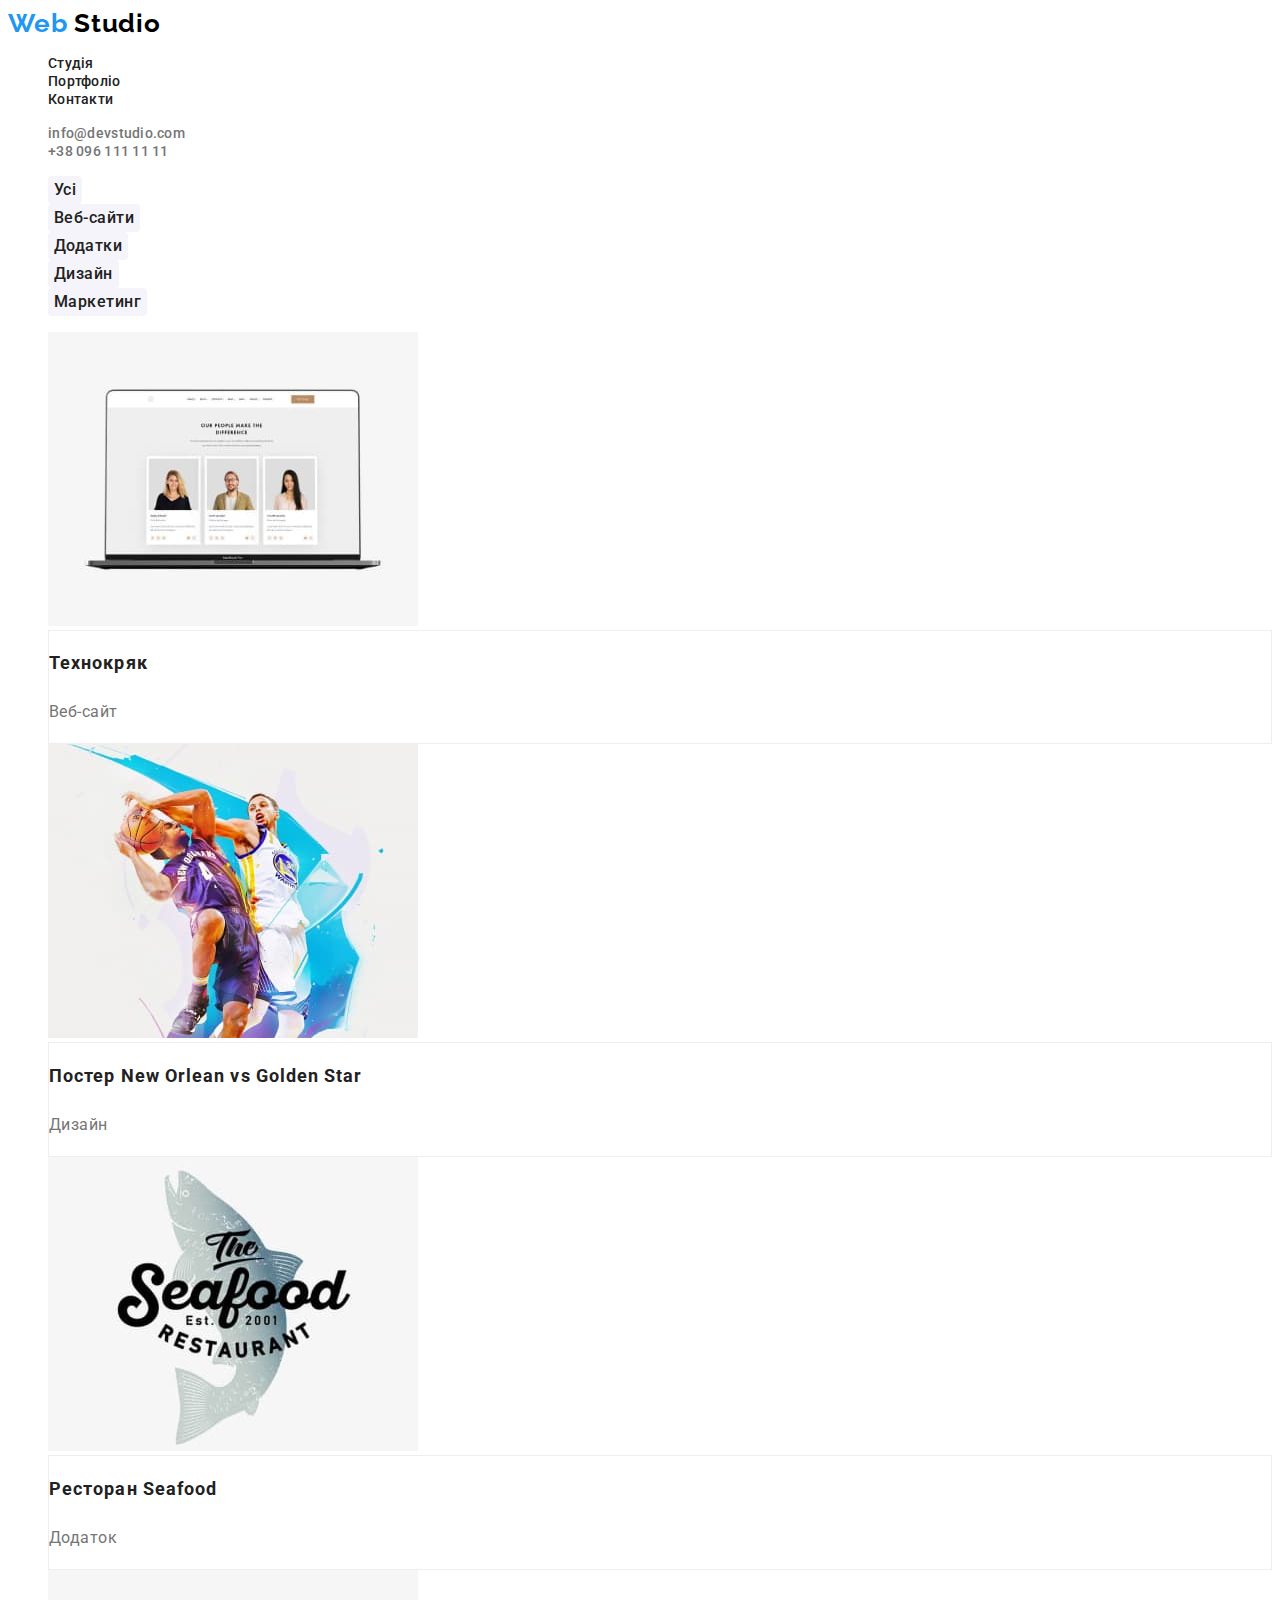
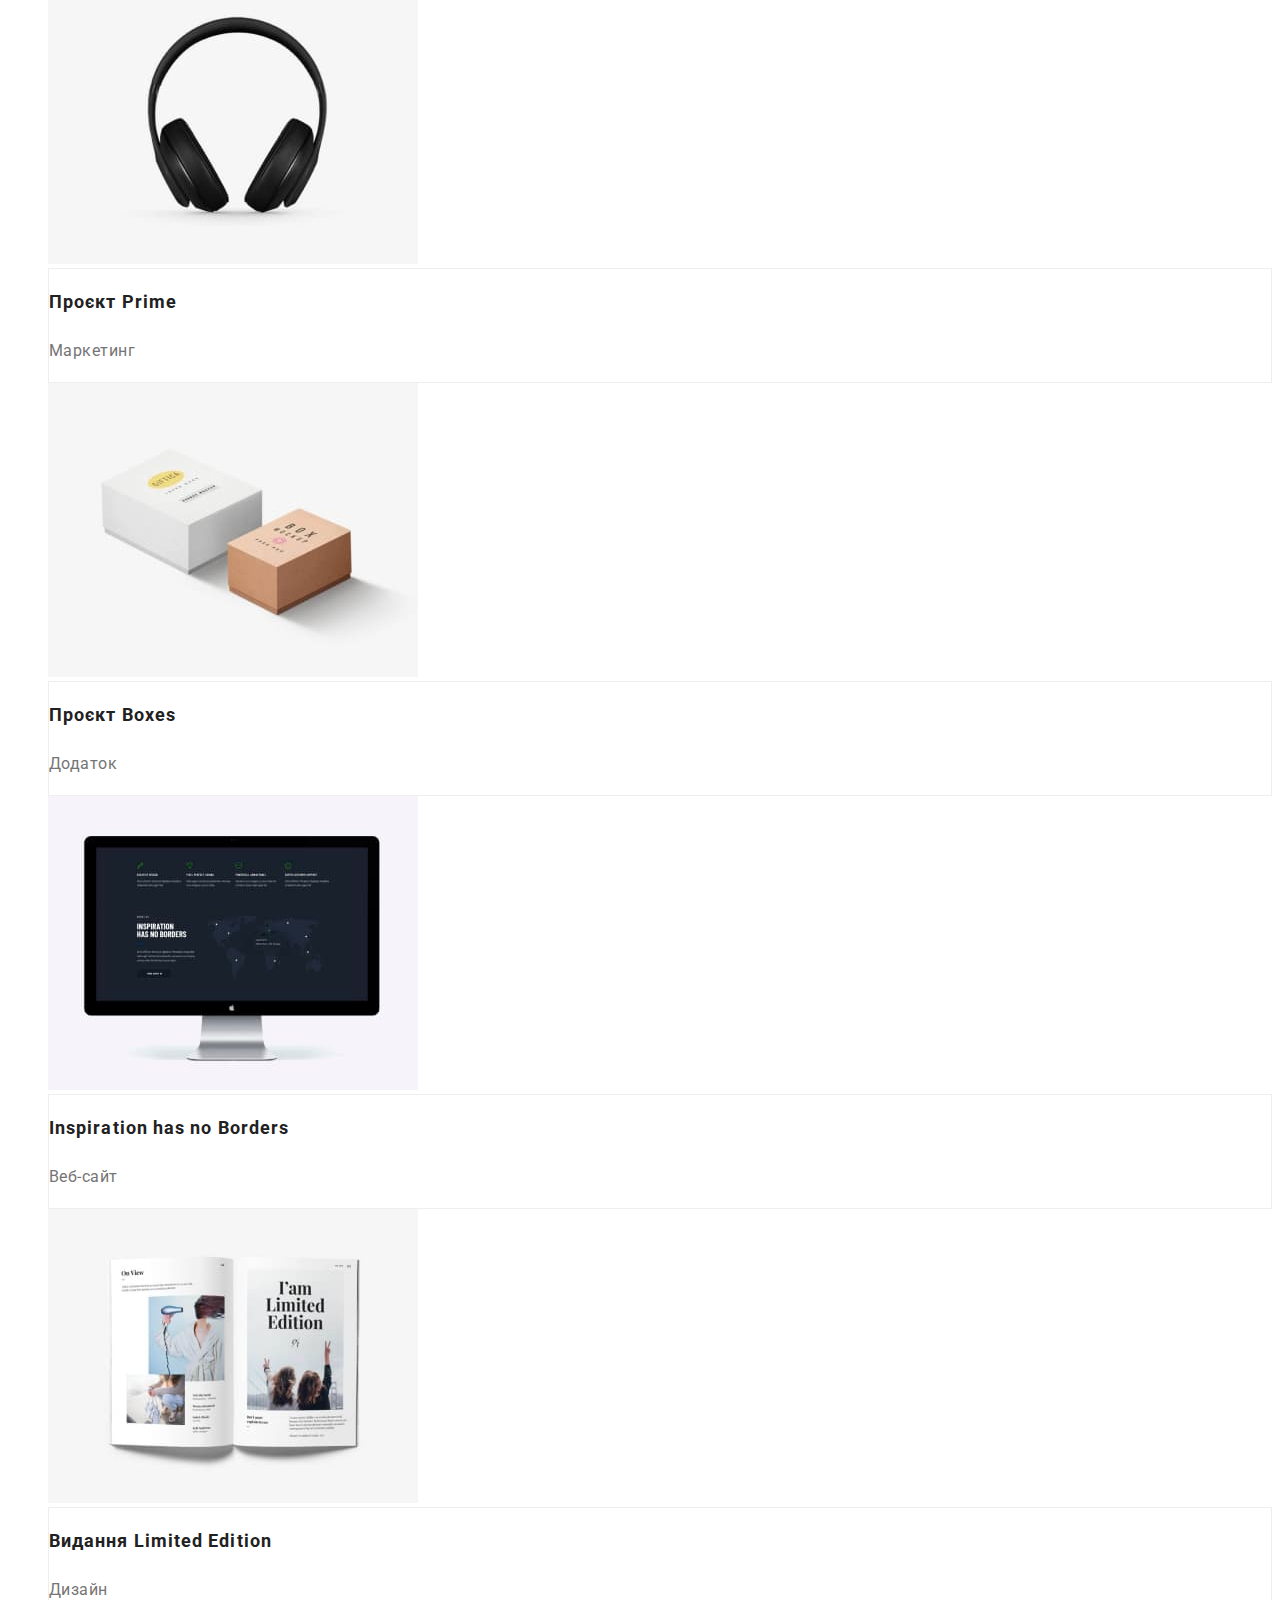
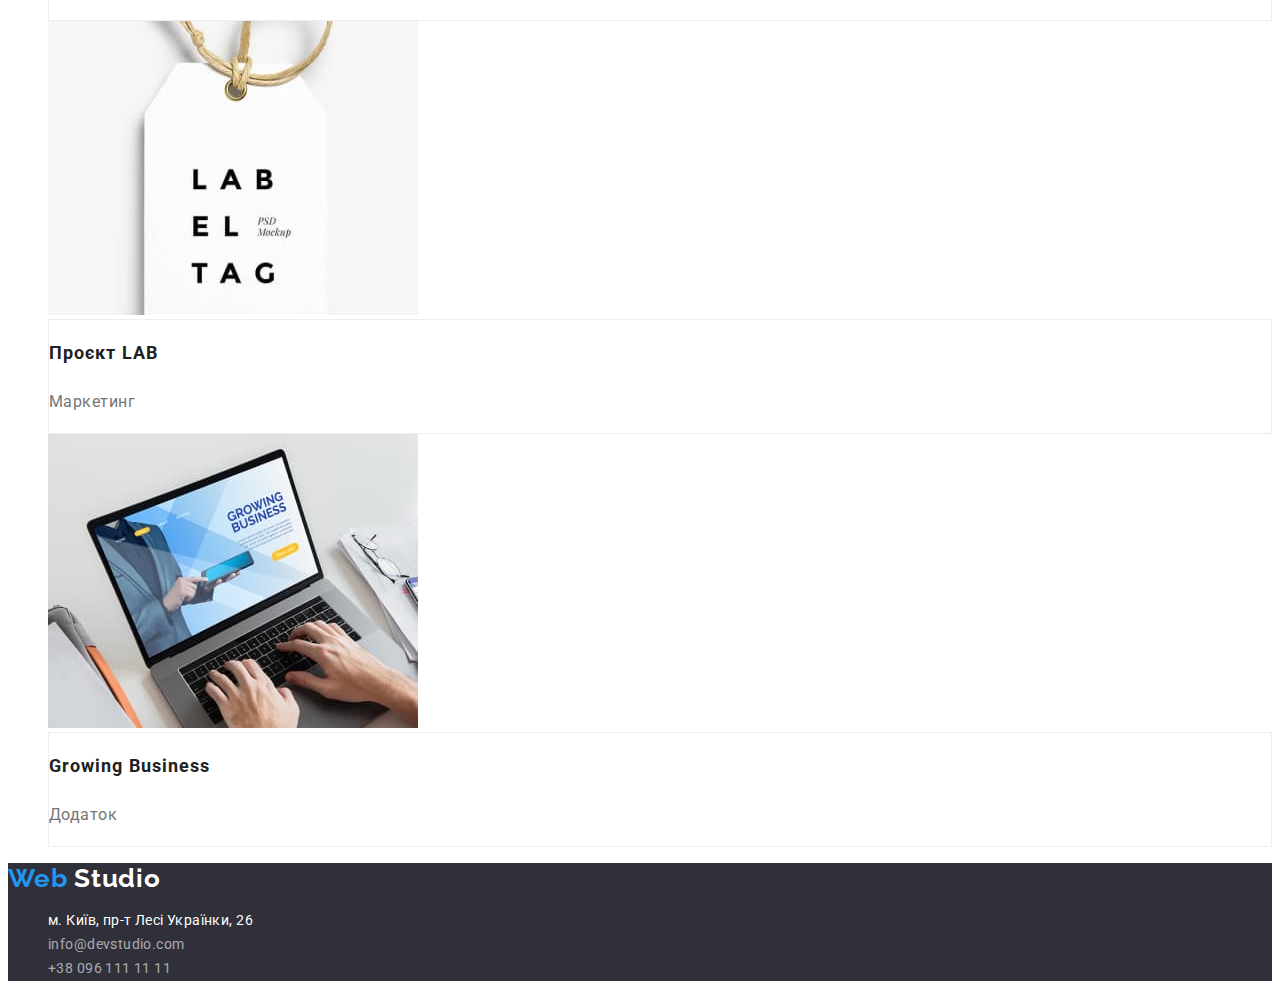
==== portfolio.html @ 1651f89e "Changing index.html, creating portfolio.html and style.css" ====
<!DOCTYPE html>
<html lang="uk">
<head>
    <meta charset="UTF-8">
    <meta name="viewport" content="width=device-width, initial-scale=1.0">
    <title>Портфоліо</title>
    <link rel="preconnect" href="https://fonts.googleapis.com">
    <link rel="preconnect" href="https://fonts.gstatic.com" crossorigin>
    <link href="https://fonts.googleapis.com/css2?family=Raleway:wght@700&family=Roboto:wght@400;500;700;900&display=swap"
        rel="stylesheet">
    <link rel="stylesheet" href="css/styles.css">
</head>
<body>
    <!-- Header -->
    <header class="header">
        <div>
            <nav class="navigatoin">
                <a href="index.html" rel="_self" class="link logo">Web
                    <span class="logo-black">Studio</span></a>
                <ul class="list">
                    <li class="nav-list-item"> <a href="index.html" class="nav-list-link link">Студія</a> </li>
                    <li class="nav-list-item"> <a href="portfolio.html" rel="_self" class="nav-list-link link">Портфоліо</a>
                    </li>
                    <li class="nav-list-item"> <a href="" class="nav-list-link link">Контакти</a> </li>
                </ul>
            </nav>
            <ul class="contact-list list">
                <li class="contact-list-item">
                    <a href=" mailto:info@devstudio.com" class="contact link">info@devstudio.com</a>
                </li>
                <li class="contact-list-item">
                    <a href="tel:+380961111111" class="contact link">+38 096 111 11 11</a>
                </li>
            </ul>
        </div>
    </header>
    <main> 
        <section class="portfolio">
            <div class="container">
                <h1 class="main-tilte-portfolio">Наші роботи</h1>

            <!--Filter-->
              <ul class="filter-list list">
                <li class="filter-list-item">
                    <button type="button" class="filter-button">Усі</button>
                </li>
                <li class="filter-list-item">
                    <button type="button" class="filter-button">Веб-сайти</button>
                </li>
                <li class="filter-list-item">
                    <button type="button" class="filter-button">Додатки</button>
                </li>
                <li class="filter-list-item">
                    <button type="button" class="filter-button">Дизайн</button>
                </li>
                <li class="filter-list-item">
                    <button type="button" class="filter-button">Маркетинг</button>
                </li>
              </ul>
            
            <!--Our work-->  
              <ul class="work-list list">
                <li class="work-list-item">
                    <img class="work-img" src="images/tehnokriak.jpg" alt="vebsite" width="370" height="294">
                    <div class="work-name">
                        <h2 class="work-title">Технокряк</h2>
                        <p class="type-work">Веб-сайт</p>
                    </div>
                </li>
                <li class="work-list-item">
                    <img class="work-img" src="images/posret-no-vs-gs.jpg" alt="basketball team poster" width="370" height="294">
                    <div class="work-name">
                        <h2 class="work-title">Постер New Orlean vs Golden Star</h2>
                        <p class="type-work">Дизайн</p>
                    </div>
                </li>
                <li class="work-list-item">
                    <img class="work-img" src="images/restaurant.jpg" alt="restaurant Seafood" width="370" height="294">
                    <div class="work-name">
                        <h2 class="work-title">Ресторан Seafood</h2>
                        <p class="type-work">Додаток</p>
                    </div>
                </li>
                <li class="work-list-item">
                    <img class="work-img" src="images/project-prime.jpg" alt="headphone project" width="370" height="294">
                    <div class="work-name">
                        <h2 class="work-title">Проєкт Prime</h2>
                        <p class="type-work">Маркетинг</p>
                    </div>
                </li>
                <li class="work-list-item">
                    <img class="work-img" src="images/project-boxes.jpg" alt="boxes project" width="370" height="294">
                    <div class="work-name">
                        <h2 class="work-title">Проєкт Boxes</h2>
                        <p class="type-work">Додаток</p>
                    </div>
                </li>
                <li class="work-list-item">
                    <img class="work-img" src="images/inspiraton.jpg" alt="vebsite" width="370" height="294">
                    <div class="work-name">
                        <h2 class="work-title">Inspiration has no Borders</h2>
                        <p class="type-work">Веб-сайт</p>
                    </div>
                </li>
                <li class="work-list-item">
                    <img class="work-img" src="images/vidannia-le.jpg" alt="book" width="370" height="294">
                    <div class="work-name">
                        <h2 class="work-title">Видання Limited Edition</h2>
                        <p class="type-work">Дизайн</p>
                    </div>
                </li>
                <li class="work-list-item">
                    <img class="work-img" src="images/project-lab.jpg" alt="label" width="370" height="294">
                    <div class="work-name">
                        <h2 class="work-title">Проєкт LAB</h2>
                        <p class="type-work">Маркетинг</p>
                    </div>
                </li>
                <li class="work-list-item">
                    <img class="work-img" src="images/growing-business.jpg" alt="program" width="370" height="294">
                    <div class="work-name">
                        <h2 class="work-title">Growing Business</h2>
                        <p class="type-work">Додаток</p>
                    </div>
                </li>
              </ul>
            </div>
        </section>
    </main>

        <!--Footer-->
    <footer class="footer">
        <div class="container">
            <a href="index.html" rel="_self" class="link logo">Web
                <span class="logo-white">Studio</span></a>
            <address class="address">
                <ul class="address-list list">
                    <li class="address-list-item">
                        <a class="address-link link" href="https://goo.gl/maps/TfK9JgmZnGoNyCuA9" target="_blank"
                            rel="noopener noreferrer">м. Київ, пр-т Лесі Українки, 26</a>
                    </li>
                    <li class="address-list-item">
                        <a class="address-contact-link link" href="mailto:info@devstudio.com">info@devstudio.com</a>
                    </li>
                    <li class="address-list-item">
                        <a class="address-contact-link link" href="tel:+380961111111">+38 096 111 11 11</a>
                    </li>
                </ul>
            </address>
        </div>
    </footer>
</body>
</html>
---- css/styles.css ----
:root {
    --accent-color: #2196F3; 
    --main-text-color: #212121; 
    --primary-text-color: #757575;
    --primary-white-color: #FFFFFF;
    --main-font-family: 'Roboto', sans-serif;
    --logo-font-family: 'Raleway', sans-serif;
}

.list {
    list-style: none;
}

.link {
    text-decoration: none;
}


/* =====COMPONENT START===== */
.logo {
    color: var(--accent-color);
    font-family: var(--logo-font-family);        
    font-size: 26px;
    font-style: normal;
    font-weight: 700;
    line-height: normal;
    letter-spacing: 0.78px;
}

.logo-black {
    color: #000;
}

.logo-white {
    color: var(--primary-white-color);

}

.secondary-title {
    color: var(--main-text-color);
    text-align: center;
    font-family: var(--main-font-family);
    font-size: 36px;
    font-style: normal;
    font-weight: 700;
    line-height: normal;
    letter-spacing: 1.08px;
}

.third-title {
    color: var(--main-text-color);
    font-family: var(--main-font-family);
    font-size: 14px;
    font-style: normal;
    font-weight: 700;
    line-height: normal;
    letter-spacing: 0.42px;
    text-transform: uppercase;
}

/* =====COMPONENT END===== */

/* =====HEADER START===== */
.nav-list-link {
    color: var(--main-text-color);
    font-family: var(--main-font-family);
    font-size: 14px;
    font-style: normal;
    font-weight: 500;
    line-height: normal;
    letter-spacing: 0.28px;
}

.nav-list-link:hover,
.nav-list-link:focus {
    color: var(--accent-color);
}

.contact {
    color: var(--primary-text-color);
    font-family: var(--main-font-family);
    font-size: 14px;
    font-style: normal;
    font-weight: 500;
    line-height: normal;
    letter-spacing: 0.28px;
}

.contact:hover,
.contact:focus {
    color: var(--accent-color);
}

/* =====HEADER END===== */

/* =====HERO WITH BUTTON START===== */
.hero-sectoin {
    background-color: #2F303A;
}

.main-tilte {
    color: var(--primary-white-color);
    text-align: center;
    font-family: var(--main-font-family);        
    font-size: 44px;
    font-style: normal;
    font-weight: 900;
    line-height: 1.36;
    letter-spacing: 2.64px;
    text-transform: uppercase;
}

.btn-hero {
    color: var(--primary-white-color);
    background-color: var(--accent-color);
    text-align: center;
    font-family: var(--main-font-family);        
    font-size: 16px;
    font-style: normal;
    font-weight: 700;
    line-height: 1.87;
    letter-spacing: 0.96px;
    border: none;
    border-radius: 4px;
}

/* =====HERO WITH BUTTON END===== */

/* =====PECULIARITIES START===== */
.peculiarities-sectoin .secondary-title {
    display: none;
}

.peculiarities-text {
    color: var(--primary-text-color);
    font-family: var(--main-font-family);
    font-size: 14px;
    font-style: normal;
    font-weight: 400;
    line-height: 1.71;
    letter-spacing: 0.42px;
}
/* =====PECULIARITIES END===== */

/* =====WHAT DO WE DO START===== */

/* =====WHAT DO WE DO END===== */

/* =====OUR TEAM START===== */
.partner-name {
    color: var(--main-text-color);
    text-align: center;
    font-family: var(--main-font-family);
    font-size: 16px;
    font-style: normal;
    font-weight: 500;
    line-height: normal;
    letter-spacing: 0.48px;
}

.position-in-team {
    color: var(--primary-text-color) ;
    text-align: center;
    font-family: var(--main-font-family);
    font-size: 16px;
    font-style: normal;
    font-weight: 400;
    line-height: normal;
    letter-spacing: 0.48px;
}

.team-section {
    background-color: #F5F4FA;
}

.about-partner {
    background-color: var(--primary-white-color); 
}
/* =====OUR TEAM END===== */

/* =====FOOTER START===== */
.footer {
    background-color: #2F303A;;
}

.address-link {
    color: var(--primary-white-color);
    font-family: var(--main-font-family);
    font-size: 14px;
    font-style: normal;
    font-weight: 400;
    line-height: 1.71;
    letter-spacing: 0.42px;
}

.address-contact-link {
    color: rgba(255, 255, 255, 0.60);
    font-family: var(--main-font-family);
    font-size: 14px;
    font-style: normal;
    font-weight: 400;
    line-height: 1.71;
    letter-spacing: 0.42px;
}

/* =====FOOTER END===== */

/* =====PORTFOLOI STSRT===== */
.main-tilte-portfolio {
    display: none
}

/* =====PORTFOLOI END===== */

/* =====FILTER STSRT===== */
.filter-button {
    color: var(--main-text-color);
    text-align: center;
    font-family: var(--main-font-family);
    font-size: 16px;
    font-style: normal;
    font-weight: 500;
    line-height: 1.62;
    letter-spacing: 0.48px;
    border-radius: 4px;
    background: #F5F4FA;
    border: none;
}

.filter-button:active {
    background: var(--accent-color);
    color: var(--primary-white-color);
}

/* =====FILTER END===== */

/* =====OUR WORK START===== */
.work-name {
    border: 1px solid #EEE;
    background: var(--primary-white-color);
}

.work-title { 
    color: var(--main-text-color);
    font-family: var(--main-font-family);
    font-size: 18px;
    font-style: normal;
    font-weight: 700;
    line-height: 2;
    letter-spacing: 1.08px;
} 

.type-work {
    color: var(--primary-text-color);
    font-family: var(--main-font-family);
    font-size: 16px;
    font-style: normal;
    font-weight: 400;
    line-height: 1.87;
    letter-spacing: 0.48px;
}

/* =====OUR WORK END===== */
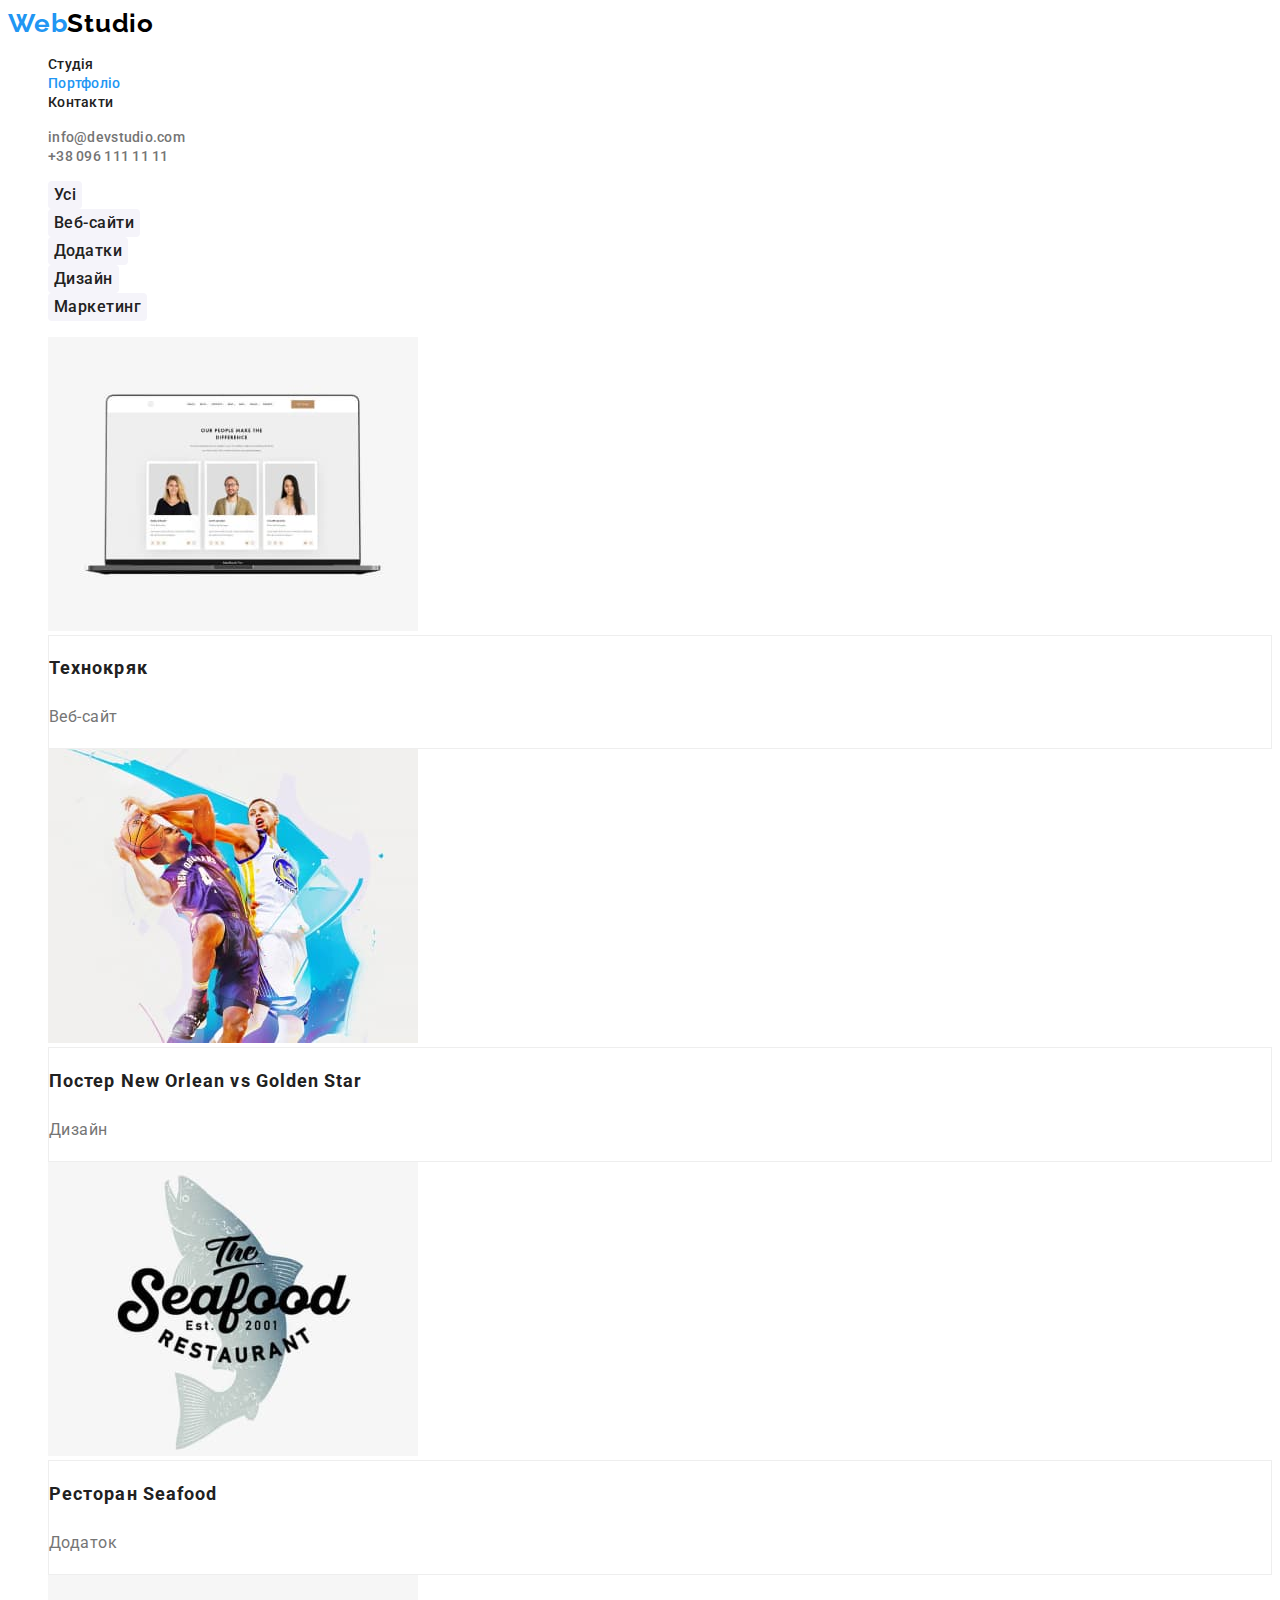
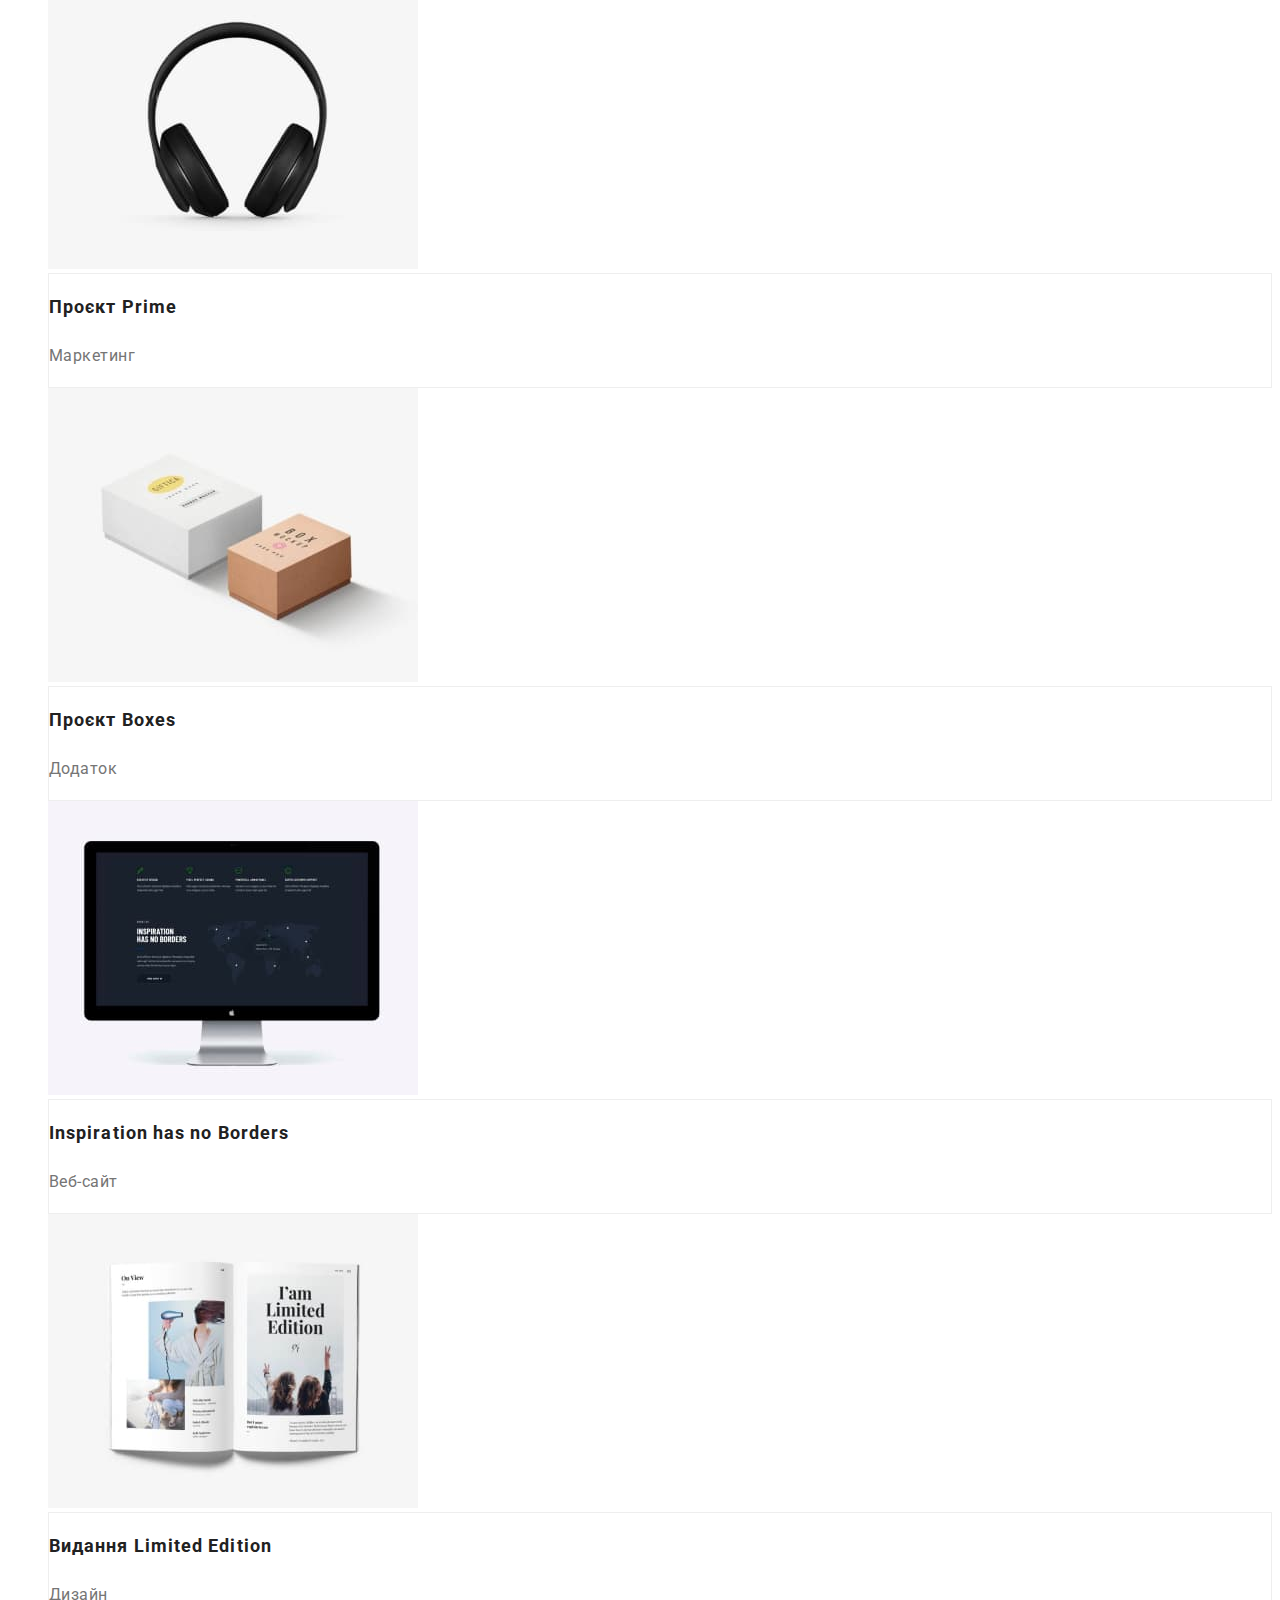
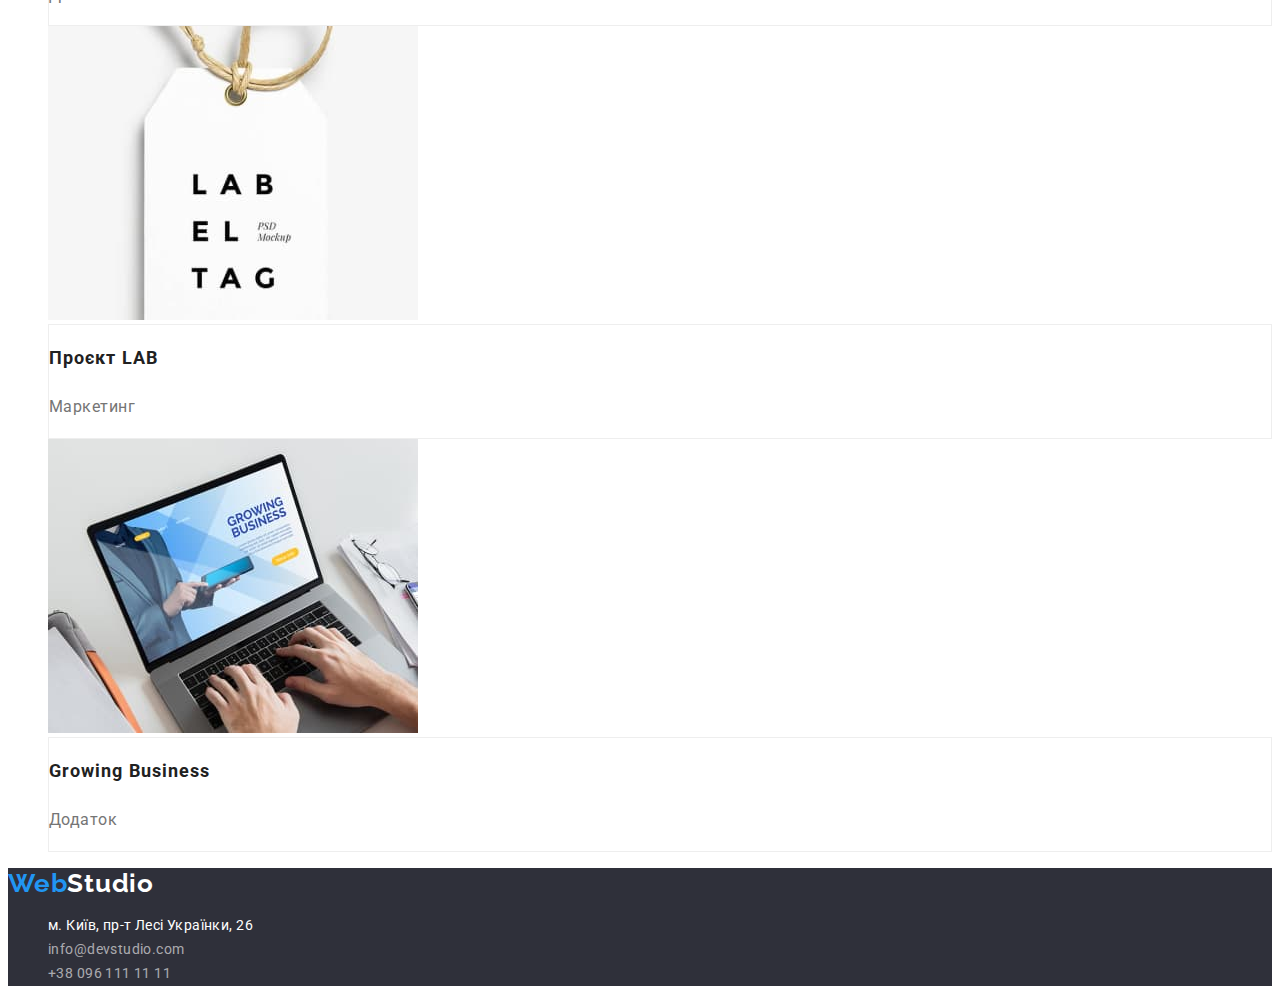
==== commit 3335ef29: "work on mistakes hw02" ====
--- a/portfolio.html
+++ b/portfolio.html
@@ -15,11 +15,10 @@
     <header class="header">
         <div>
             <nav class="navigatoin">
-                <a href="index.html" rel="_self" class="link logo">Web
-                    <span class="logo-black">Studio</span></a>
+                <a href="index.html" rel="_self" class="link logo">Web<span class="logo-black">Studio</span></a>
                 <ul class="list">
                     <li class="nav-list-item"> <a href="index.html" class="nav-list-link link">Студія</a> </li>
-                    <li class="nav-list-item"> <a href="portfolio.html" rel="_self" class="nav-list-link link">Портфоліо</a>
+                    <li class="nav-list-item"> <a href="portfolio.html" rel="_self" class="nav-list-link link current">Портфоліо</a>
                     </li>
                     <li class="nav-list-item"> <a href="" class="nav-list-link link">Контакти</a> </li>
                 </ul>
@@ -61,67 +60,85 @@
             <!--Our work-->  
               <ul class="work-list list">
                 <li class="work-list-item">
-                    <img class="work-img" src="images/tehnokriak.jpg" alt="vebsite" width="370" height="294">
+                    <a class="work-link link" href="">
+                      <img class="work-img" src="images/tehnokriak.jpg" alt="vebsite" width="370" height="294">
                     <div class="work-name">
                         <h2 class="work-title">Технокряк</h2>
                         <p class="type-work">Веб-сайт</p>
-                    </div>
+                    </div>   
+                    </a>
                 </li>
                 <li class="work-list-item">
-                    <img class="work-img" src="images/posret-no-vs-gs.jpg" alt="basketball team poster" width="370" height="294">
+                    <a class="work-link link" href="">
+                      <img class="work-img" src="images/posret-no-vs-gs.jpg" alt="basketball team poster" width="370" height="294">
                     <div class="work-name">
                         <h2 class="work-title">Постер New Orlean vs Golden Star</h2>
                         <p class="type-work">Дизайн</p>
-                    </div>
+                    </div> 
+                    </a>
                 </li>
                 <li class="work-list-item">
-                    <img class="work-img" src="images/restaurant.jpg" alt="restaurant Seafood" width="370" height="294">
+                    <a class="work-link link" href="">
+                      <img class="work-img" src="images/restaurant.jpg" alt="restaurant Seafood" width="370" height="294">
                     <div class="work-name">
                         <h2 class="work-title">Ресторан Seafood</h2>
                         <p class="type-work">Додаток</p>
-                    </div>
+                    </div>   
+                    </a>           
                 </li>
                 <li class="work-list-item">
-                    <img class="work-img" src="images/project-prime.jpg" alt="headphone project" width="370" height="294">
+                    <a class="work-link link" href="">
+                      <img class="work-img" src="images/project-prime.jpg" alt="headphone project" width="370" height="294">
                     <div class="work-name">
                         <h2 class="work-title">Проєкт Prime</h2>
                         <p class="type-work">Маркетинг</p>
-                    </div>
+                    </div>  
+                    </a> 
                 </li>
                 <li class="work-list-item">
-                    <img class="work-img" src="images/project-boxes.jpg" alt="boxes project" width="370" height="294">
+                    <a class="work-link link" href="">
+                      <img class="work-img" src="images/project-boxes.jpg" alt="boxes project" width="370" height="294">
                     <div class="work-name">
                         <h2 class="work-title">Проєкт Boxes</h2>
                         <p class="type-work">Додаток</p>
                     </div>
+                    </a>
                 </li>
                 <li class="work-list-item">
-                    <img class="work-img" src="images/inspiraton.jpg" alt="vebsite" width="370" height="294">
+                    <a class="work-link link" href="">
+                      <img class="work-img" src="images/inspiraton.jpg" alt="vebsite" width="370" height="294">
                     <div class="work-name">
                         <h2 class="work-title">Inspiration has no Borders</h2>
                         <p class="type-work">Веб-сайт</p>
                     </div>
+                    </a>
                 </li>
                 <li class="work-list-item">
-                    <img class="work-img" src="images/vidannia-le.jpg" alt="book" width="370" height="294">
+                    <a class="work-link link" href="">
+                      <img class="work-img" src="images/vidannia-le.jpg" alt="book" width="370" height="294">
                     <div class="work-name">
                         <h2 class="work-title">Видання Limited Edition</h2>
                         <p class="type-work">Дизайн</p>
                     </div>
+                    </a>
                 </li>
                 <li class="work-list-item">
-                    <img class="work-img" src="images/project-lab.jpg" alt="label" width="370" height="294">
+                    <a class="work-link link" href="">
+                      <img class="work-img" src="images/project-lab.jpg" alt="label" width="370" height="294">
                     <div class="work-name">
                         <h2 class="work-title">Проєкт LAB</h2>
                         <p class="type-work">Маркетинг</p>
                     </div>
+                    </a>
                 </li>
                 <li class="work-list-item">
-                    <img class="work-img" src="images/growing-business.jpg" alt="program" width="370" height="294">
+                    <a class="work-link link" href="">
+                      <img class="work-img" src="images/growing-business.jpg" alt="program" width="370" height="294">
                     <div class="work-name">
                         <h2 class="work-title">Growing Business</h2>
                         <p class="type-work">Додаток</p>
                     </div>
+                    </a>
                 </li>
               </ul>
             </div>
@@ -131,8 +148,7 @@
         <!--Footer-->
     <footer class="footer">
         <div class="container">
-            <a href="index.html" rel="_self" class="link logo">Web
-                <span class="logo-white">Studio</span></a>
+            <a href="index.html" rel="_self" class="link logo">Web<span class="logo-white">Studio</span></a>
             <address class="address">
                 <ul class="address-list list">
                     <li class="address-list-item">
--- a/css/styles.css
+++ b/css/styles.css
@@ -7,6 +7,12 @@
     --logo-font-family: 'Raleway', sans-serif;
 }
 
+
+body {
+    color: var(--main-text-color);
+    font-family: var(--main-font-family);
+}
+
 .list {
     list-style: none;
 }
@@ -21,7 +27,6 @@
     color: var(--accent-color);
     font-family: var(--logo-font-family);        
     font-size: 26px;
-    font-style: normal;
     font-weight: 700;
     line-height: normal;
     letter-spacing: 0.78px;
@@ -37,21 +42,15 @@
 }
 
 .secondary-title {
-    color: var(--main-text-color);
-    text-align: center;
-    font-family: var(--main-font-family);
+    text-align: center;
     font-size: 36px;
-    font-style: normal;
     font-weight: 700;
     line-height: normal;
     letter-spacing: 1.08px;
 }
 
 .third-title {
-    color: var(--main-text-color);
-    font-family: var(--main-font-family);
-    font-size: 14px;
-    font-style: normal;
+    font-size: 14px;
     font-weight: 700;
     line-height: normal;
     letter-spacing: 0.42px;
@@ -65,22 +64,24 @@
     color: var(--main-text-color);
     font-family: var(--main-font-family);
     font-size: 14px;
-    font-style: normal;
     font-weight: 500;
     line-height: normal;
     letter-spacing: 0.28px;
 }
 
-.nav-list-link:hover,
-.nav-list-link:focus {
+.nav-list-link:active,
+.nav-list-link:focus,
+.nav-list-link:hover {
+    color: var(--accent-color);
+}
+ 
+.current {
     color: var(--accent-color);
 }
 
 .contact {
     color: var(--primary-text-color);
-    font-family: var(--main-font-family);
-    font-size: 14px;
-    font-style: normal;
+    font-size: 14px;
     font-weight: 500;
     line-height: normal;
     letter-spacing: 0.28px;
@@ -101,9 +102,7 @@
 .main-tilte {
     color: var(--primary-white-color);
     text-align: center;
-    font-family: var(--main-font-family);        
     font-size: 44px;
-    font-style: normal;
     font-weight: 900;
     line-height: 1.36;
     letter-spacing: 2.64px;
@@ -116,12 +115,12 @@
     text-align: center;
     font-family: var(--main-font-family);        
     font-size: 16px;
-    font-style: normal;
     font-weight: 700;
     line-height: 1.87;
     letter-spacing: 0.96px;
     border: none;
     border-radius: 4px;
+    cursor: pointer;
 }
 
 /* =====HERO WITH BUTTON END===== */
@@ -133,10 +132,7 @@
 
 .peculiarities-text {
     color: var(--primary-text-color);
-    font-family: var(--main-font-family);
-    font-size: 14px;
-    font-style: normal;
-    font-weight: 400;
+    font-size: 14px;
     line-height: 1.71;
     letter-spacing: 0.42px;
 }
@@ -148,11 +144,8 @@
 
 /* =====OUR TEAM START===== */
 .partner-name {
-    color: var(--main-text-color);
-    text-align: center;
-    font-family: var(--main-font-family);
-    font-size: 16px;
-    font-style: normal;
+    text-align: center;
+    font-size: 16px;
     font-weight: 500;
     line-height: normal;
     letter-spacing: 0.48px;
@@ -161,10 +154,7 @@
 .position-in-team {
     color: var(--primary-text-color) ;
     text-align: center;
-    font-family: var(--main-font-family);
-    font-size: 16px;
-    font-style: normal;
-    font-weight: 400;
+    font-size: 16px;
     line-height: normal;
     letter-spacing: 0.48px;
 }
@@ -187,20 +177,18 @@
     color: var(--primary-white-color);
     font-family: var(--main-font-family);
     font-size: 14px;
+    line-height: 1.71;
+    letter-spacing: 0.42px;
     font-style: normal;
-    font-weight: 400;
-    line-height: 1.71;
-    letter-spacing: 0.42px;
 }
 
 .address-contact-link {
     color: rgba(255, 255, 255, 0.60);
     font-family: var(--main-font-family);
     font-size: 14px;
+    line-height: 1.71;
+    letter-spacing: 0.42px;
     font-style: normal;
-    font-weight: 400;
-    line-height: 1.71;
-    letter-spacing: 0.42px;
 }
 
 /* =====FOOTER END===== */
@@ -218,16 +206,18 @@
     text-align: center;
     font-family: var(--main-font-family);
     font-size: 16px;
-    font-style: normal;
     font-weight: 500;
     line-height: 1.62;
     letter-spacing: 0.48px;
     border-radius: 4px;
     background: #F5F4FA;
     border: none;
-}
-
-.filter-button:active {
+    cursor: pointer;
+}
+
+.filter-button:active,
+.filter-button:focus,
+.filter-button:hover {
     background: var(--accent-color);
     color: var(--primary-white-color);
 }
@@ -241,10 +231,7 @@
 }
 
 .work-title { 
-    color: var(--main-text-color);
-    font-family: var(--main-font-family);
     font-size: 18px;
-    font-style: normal;
     font-weight: 700;
     line-height: 2;
     letter-spacing: 1.08px;
@@ -252,12 +239,13 @@
 
 .type-work {
     color: var(--primary-text-color);
-    font-family: var(--main-font-family);
-    font-size: 16px;
-    font-style: normal;
-    font-weight: 400;
+    font-size: 16px;
     line-height: 1.87;
     letter-spacing: 0.48px;
 }
 
+.work-link {
+    color: var(--main-text-color);
+}
+
 /* =====OUR WORK END===== */